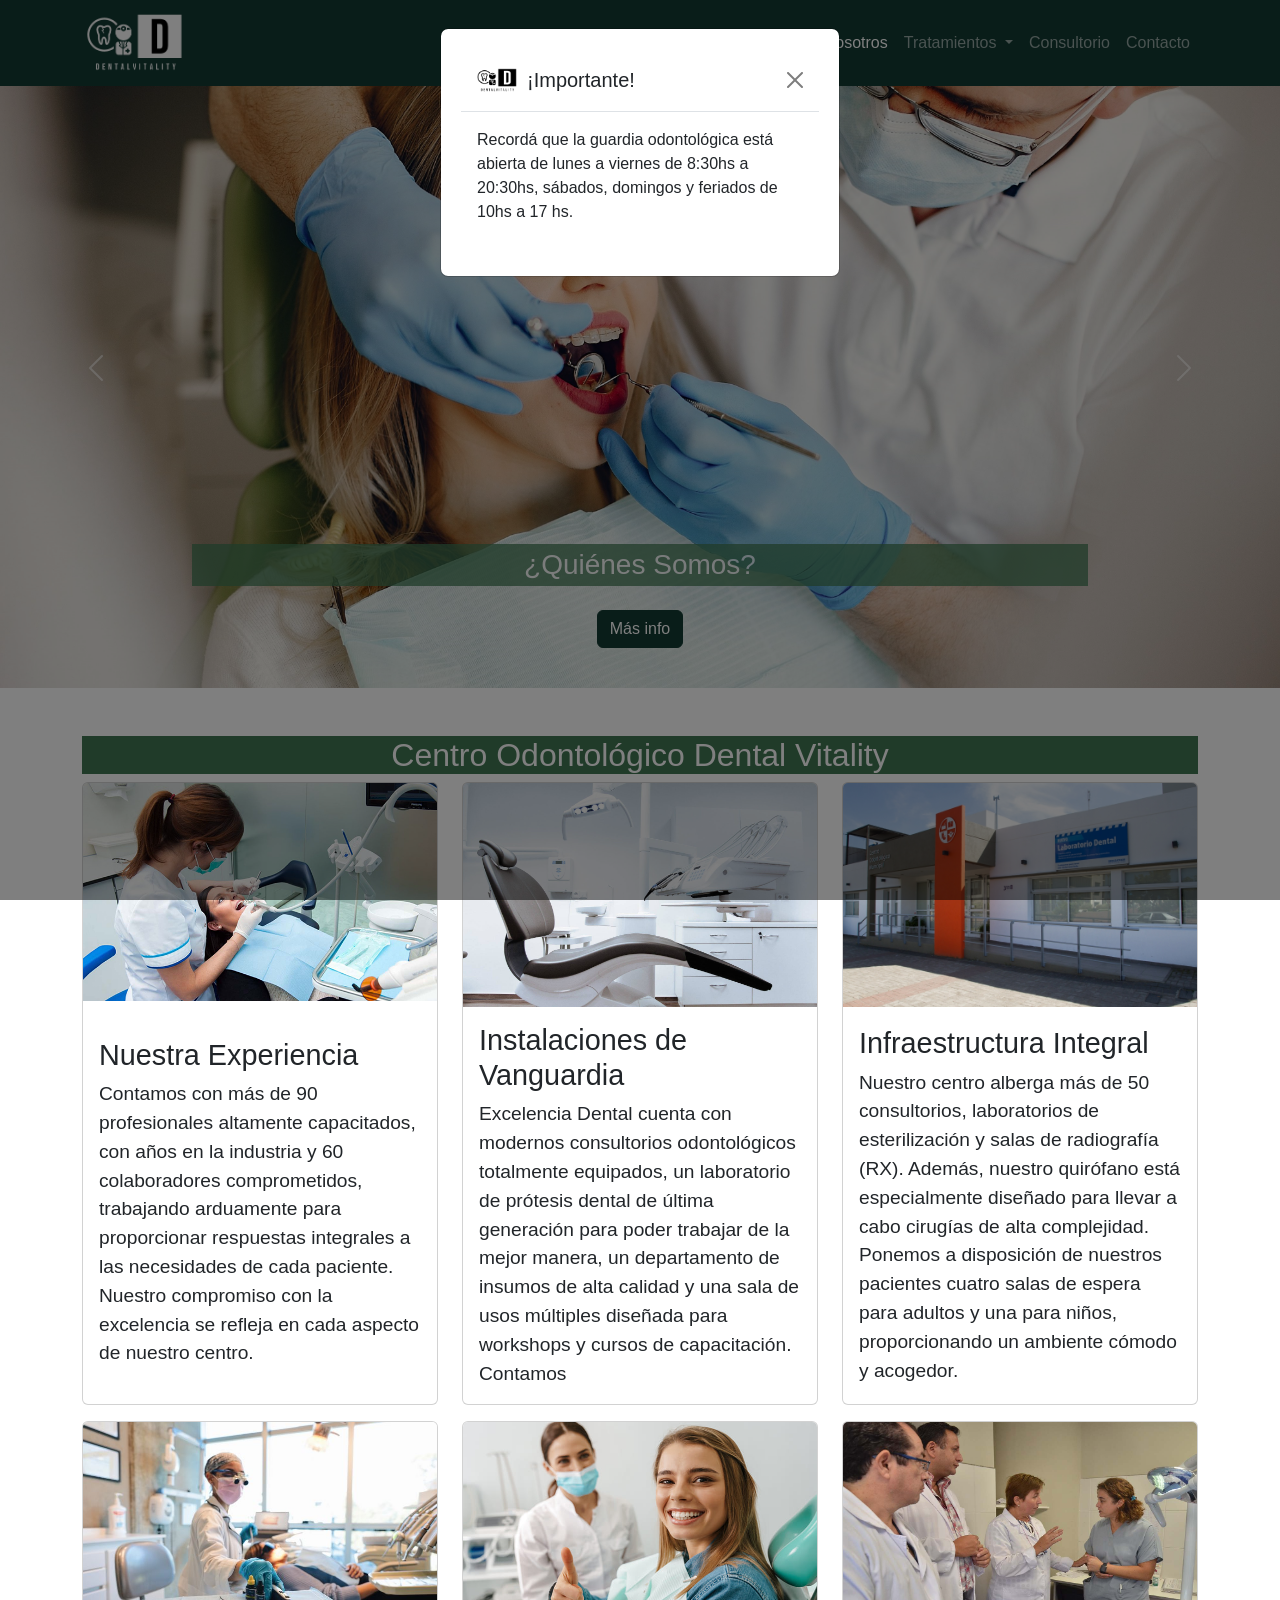
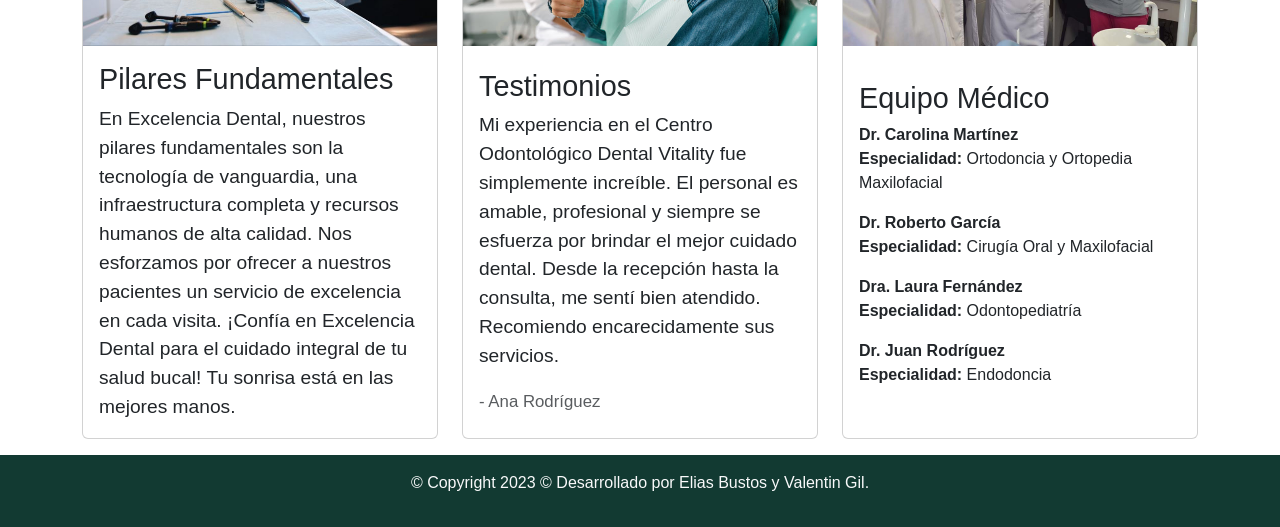
==== pagina-web/index.html @ b571f7b0 "initial commit" ====
<!DOCTYPE html>
<html lang="en">

<head>
    <meta charset="UTF-8">
    <meta name="viewport" content="width=device-width, initial-scale=1.0">
    <title>Mi Página</title>

    <link href="https://cdn.jsdelivr.net/npm/bootstrap@5.3.2/dist/css/bootstrap.min.css" rel="stylesheet"
        integrity="sha384-T3c6CoIi6uLrA9TneNEoa7RxnatzjcDSCmG1MXxSR1GAsXEV/Dwwykc2MPK8M2HN" crossorigin="anonymous">
    <link rel="stylesheet" href="style.css">
    <script src="https://code.jquery.com/jquery-3.6.4.min.js"
        integrity="sha384-Ht7kV3RNCEePdXNhX9qWqLdKXqFSczIc3hx6/W5rUQtiyUTFCMz+5XFLDSqAUxuQ"
        crossorigin="anonymous"></script>
    <script src="https://cdn.jsdelivr.net/npm/@popperjs/core@2.11.8/dist/umd/popper.min.js"
        integrity="sha384-I7E8VVD/ismYTF4hNIPjVp/Zjvgyol6VFvRkX/vR+Vc4jQkC+hVqc2pM8ODewa9r"
        crossorigin="anonymous"></script>
</head>

<body>
    <nav class="navbar navbar-expand-lg navbar-dark navbar-custom fixed-top py-2">
        <div class="container">
            <a href="#" class="navbar-brand" style="font-size: 1.5rem;">
                <img src="Logos/DentalVitality-logos_white.png" alt="Tu logo" class="img-fluid"
                    style="max-height: 60px;">
            </a>
            <button class="navbar-toggler" type="button" data-bs-toggle="collapse" data-bs-target="#navbarS"
                aria-controls="navbarS" aria-expanded="false" aria-label="Toggle navigation">
                <span class="navbar-toggler-icon"></span>
            </button>
            <div class="collapse navbar-collapse" id="navbarS">
                <ul class="navbar-nav ms-auto mb-2 mb-lg-0">
                    <li class="nav-item">
                        <a href="#" class="nav-link active">Nosotros</a>
                    </li>

                    <li class="nav-item dropdown">
                        <a class="nav-link dropdown-toggle" href="#" id="navbarDropdownTratamientos" role="button"
                            data-bs-toggle="dropdown" aria-expanded="false">
                            Tratamientos
                        </a>
                        <ul class="dropdown-menu" aria-labelledby="navbarDropdownTratamientos">
                            <li><a class="dropdown-item" href="tratamiento1.html">Diagnóstico</a></li>
                            <li><a class="dropdown-item" href="tratamiento2.html">Implantes</a></li>
                            <li><a class="dropdown-item" href="tratamiento3.html">Ortodoncia</a></li>
                            <li><a class="dropdown-item" href="tratamiento4.html">Blanqueamiento</a></li>
                            <li><a class="dropdown-item" href="tratamiento5.html">Prótesis</a></li>
                        </ul>
                    </li>

                    <li class="nav-item">
                        <a href="consultorio.html" class="nav-link">Consultorio</a>
                    </li>
                    <li class="nav-item">
                        <a href="contacto.html" class="nav-link">Contacto</a>
                    </li>
                </ul>
            </div>
        </div>
    </nav>
   
    <div class="modal fade" id="alertModal" tabindex="-1" aria-labelledby="alertModalLabel" aria-hidden="true">
        <div class="modal-dialog">
            <div class="modal-content">
                <div class="modal-header">
                    <img src="Logos/DentalVitality-logos_black.png" alt="Tu Logo" class="logo-img">
                    <h5 class="modal-title" id="alertModalLabel">¡Importante!</h5>
                    <button type="button" class="btn-close" data-bs-dismiss="modal" aria-label="Close"></button>
                </div>
                <div class="modal-body">
                    <p>Recordá que la guardia odontológica está abierta de lunes a viernes de 8:30hs a 20:30hs, sábados, domingos y feriados de 10hs a 17 hs.</p>
                </div>
            </div>
        </div>
    </div>
    


    <section id="nosotros" class="mt-5">
        <div id="carouselExample" class="carousel slide" data-bs-ride="carousel">
            <div class="carousel-inner">
                <div class="carousel-item active">
                    <img src="imagenes/img.jpg" class="img-fluid d-block w-100 max-height"  alt="Descripción de la imagen 1">
                    <div class="carousel-caption d-md-block" st>
                        <h3 class="p-1 opacity-75" style="background-color: #417753;">¿Quiénes Somos?</h3>
                        <a href="#" class="btn btn-primary mt-3">Más info</a>
                    </div>
                </div>
                <div class="carousel-item">
                    <img src="imagenes/consultorio.jpg" class="img-fluid d-block w-100 max-height" alt="Descripción de la imagen 2">
                    <div class="carousel-caption d-md-block">
                        <h3 class="p-1 opacity-75" style="background-color: #417753;">Consultorio</h3>
                        <a href="consultorio.html" class="btn btn-primary mt-3">Más info</a>
                    </div>
                </div>
            </div>
            
            <button class="carousel-control-prev" type="button" data-bs-target="#carouselExample" data-bs-slide="prev">
                <span class="carousel-control-prev-icon" aria-hidden="true"></span>
                <span class="visually-hidden">Previous</span>
            </button>
            <button class="carousel-control-next" type="button" data-bs-target="#carouselExample" data-bs-slide="next">
                <span class="carousel-control-next-icon" aria-hidden="true"></span>
                <span class="visually-hidden">Next</span>
            </button>
        </div>
    </section>

    <section id="descripcionEmpresa" class="mt-5">
        <div class="container">
            <h2 class="text-center text-white consultorio-bg">Centro Odontológico Dental Vitality</h2>

            <div class="row">

                
                <div class="col-md-4 mb-3">
                    <div class="card h-100">
                        <img src="imagenes/img1.jpg" class="card-img-top" alt="Imagen Ilustrativa">
                        <div class="card-body d-flex flex-column">
                            <h4 class="card-title">Nuestra Experiencia</h4>
                            <p class="card-text">Contamos con más de 90 profesionales altamente capacitados, con años en la industria y 60
                                colaboradores comprometidos, trabajando arduamente para proporcionar respuestas integrales
                                a las necesidades de cada paciente. Nuestro compromiso con la excelencia se refleja en
                                cada aspecto de nuestro centro.</p>
                        </div>
                    </div>
                </div>

                
                <div class="col-md-4 mb-3">
                    <div class="card h-100">
                        <img src="imagenes/img2.jpg" class="card-img-top" alt="Imagen Ilustrativa">
                        <div class="card-body d-flex flex-column">
                            <h4 class="card-title">Instalaciones de Vanguardia</h4>
                            <p class="card-text">Excelencia Dental cuenta con modernos consultorios odontológicos
                                totalmente equipados, un laboratorio de prótesis dental de última generación para poder trabajar de la mejor manera, un
                                departamento de insumos de alta calidad y una sala de usos múltiples diseñada para workshops y cursos de
                                capacitación. Contamos</p>
                        </div>
                    </div>
                </div>

                
                <div class="col-md-4 mb-3">
                    <div class="card h-100">
                        <img src="imagenes/infra.jpg" class="card-img-top" alt="Imagen Ilustrativa">
                        <div class="card-body d-flex flex-column">
                            <h4 class="card-title">Infraestructura Integral</h4>
                            <p class="card-text">Nuestro centro alberga más de 50 consultorios, laboratorios de
                                esterilización y salas de radiografía (RX). Además, nuestro quirófano está especialmente
                                diseñado para llevar a cabo cirugías de alta complejidad. Ponemos a disposición de
                                nuestros pacientes cuatro salas de espera para adultos y una para niños, proporcionando
                                un ambiente cómodo y acogedor.</p>
                        </div>
                    </div>
                </div>

                
                <div class="col-md-4 mb-3">
                    <div class="card h-100">
                        <img src="imagenes/pilar.jpg" class="card-img-top" alt="Imagen Ilustrativa">
                        <div class="card-body d-flex flex-column">
                            <h4 class="card-title">Pilares Fundamentales</h4>
                            <p class="card-text">En Excelencia Dental, nuestros pilares fundamentales son la tecnología
                                de vanguardia, una infraestructura completa y recursos humanos de alta calidad. Nos
                                esforzamos por ofrecer a nuestros pacientes un servicio de excelencia en cada visita.
                                ¡Confía en Excelencia Dental para el cuidado integral de tu salud bucal! Tu sonrisa está
                                en las mejores manos.</p>
                        </div>
                    </div>
                </div>

                <div class="col-md-4 mb-3">
                    <div class="card h-100 destacado">
                        <img src="imagenes/paciente.jpg" class="card-img-top" alt="Imagen Ilustrativa">
                        <div class="card-body d-flex flex-column">
                            <h4 class="card-title">Testimonios</h4>
                            <p class="card-text">Mi experiencia en el Centro Odontológico Dental Vitality fue simplemente
                                increíble. El personal es amable, profesional y siempre se esfuerza por brindar el mejor
                                cuidado dental. Desde la recepción hasta la consulta, me sentí bien atendido. Recomiendo
                                encarecidamente sus servicios.</p>
                            <p class="card-text"><small class="text-muted">- Ana Rodríguez</small></p>
                        </div>
                    </div>
                </div>

                <div class="col-md-4 mb-3">
                    <div class="card h-100">
                        <img src="imagenes/medicos.jpg" class="card-img-top" alt="Imagen Ilustrativa">
                        <div class="card-body d-flex flex-column">
                            <h4 class="card-title">Equipo Médico</h4>
                            <ul class="list-unstyled">
                                <li><strong>Dr. Carolina Martínez</strong></li>
                                <li><strong>Especialidad:</strong> Ortodoncia y Ortopedia Maxilofacial</li>
                            </ul>
                
                            <ul class="list-unstyled">
                                <li><strong>Dr. Roberto García</strong></li>
                                <li><strong>Especialidad:</strong> Cirugía Oral y Maxilofacial</li>
                            </ul>
                
                            <ul class="list-unstyled">
                                <li><strong>Dra. Laura Fernández</strong></li>
                                <li><strong>Especialidad:</strong> Odontopediatría</li>
                            </ul>
                
                            <ul class="list-unstyled">
                                <li><strong>Dr. Juan Rodríguez</strong></li>
                                <li><strong>Especialidad:</strong> Endodoncia</li>
                            </ul>
                        </div>
                    </div>
                </div>
            </div>
        </div>
        
    </section>
    
    <footer class="text-light py-3 footer-custom">
        <div class="container text-center">
            <p>&copy; Copyright 2023 © Desarrollado por Elias Bustos y Valentin Gil.</p>
        </div>
    </footer>

    <script src="https://cdn.jsdelivr.net/npm/bootstrap@5.3.2/dist/js/bootstrap.min.js"
        integrity="sha384-BBtl+eGJRgqQAUMxJ7pMwbEyER4l1g+O15P+16Ep7Q9Q+zqX6gSbd85u4mG4QzX+"
        crossorigin="anonymous"></script>

    <script src="script.js"></script>
</body>

</html>
---- pagina-web/style.css ----
body {
    font-family: 'arial'; 
}
.btn-primary {
    background-color: #123a32;
    border-color: #123a32;
 }

 .navbar-custom {
    background-color: #123a32;
    color: #fff;
}


.footer-custom {
    background-color: #123a32;
    color: #fff; 
}

.img-logo {
    max-height: 450px;
}

.card-img {
    max-height: 90em;
    max-width: 90em;
}

.card-img-top {
    min-height: 100;
    height: 14em;
}

.logo-icono {
    margin-right: 10px; 
    width: 30px;
    height: 30px;
}

.bg-green {
    background-color: #417753; 

}

#formulario-container {
    background-image: url('imagenes/borrosa.jpg'); 
    background-size: cover; 
    background-position: center;
    background-repeat: no-repeat; 
    min-height: 500px;
}
.formulario-recuadro {
    background-color: rgba(255, 255, 255, 0.8); 
    border-radius: 10px; 
    max-width: 600px;
    margin: 0 auto;
}

.consultorio-bg{
    background-color: #417753;
}

.trata-bg{
    background-color: #81ab70;
}

.puzzle-piece {
    max-width: 500px;
    height: auto; 
}

.image-container {
    overflow: hidden;
    position: relative;
}

.image-container img {
    transition: transform 0.3s ease-in-out;
}

.image-container:hover img {
    transform: scale(1.1);
}

.card-body {
    display: flex;
    flex-direction: column;
    justify-content: center;
    height: 100%;
}

.card-title {
    font-size: 1.8rem;
}

.card-text {
    font-size: 1.2rem;
}

#alertModal .modal-dialog {
    max-width: 400px;
}

#alertModal .modal-content {
    padding: 20px;
}
.navbar-nav li .dropdown-item:active{

    background-color: #81ab70;
    
    }
.logo-img {
    width: 40px; 
    height: auto; 
    margin-right: 10px; 
}

.btn-primary:hover {
    background-color: #81ab70;
    border-color: #81ab70;
}
.contacto a {
    color: grey;
}
.contacto :hover {
    background-color: #81ab70;
    color: white;
}

@media screen and (max-width: 737px) {
   .max-height {
      max-height: 200px;
    }
    h3{
        font-size: 18px;
    }
  }
  
 @media screen and (min-width:737px){
   .max-height {
    max-height: 750px;
   } 
 }
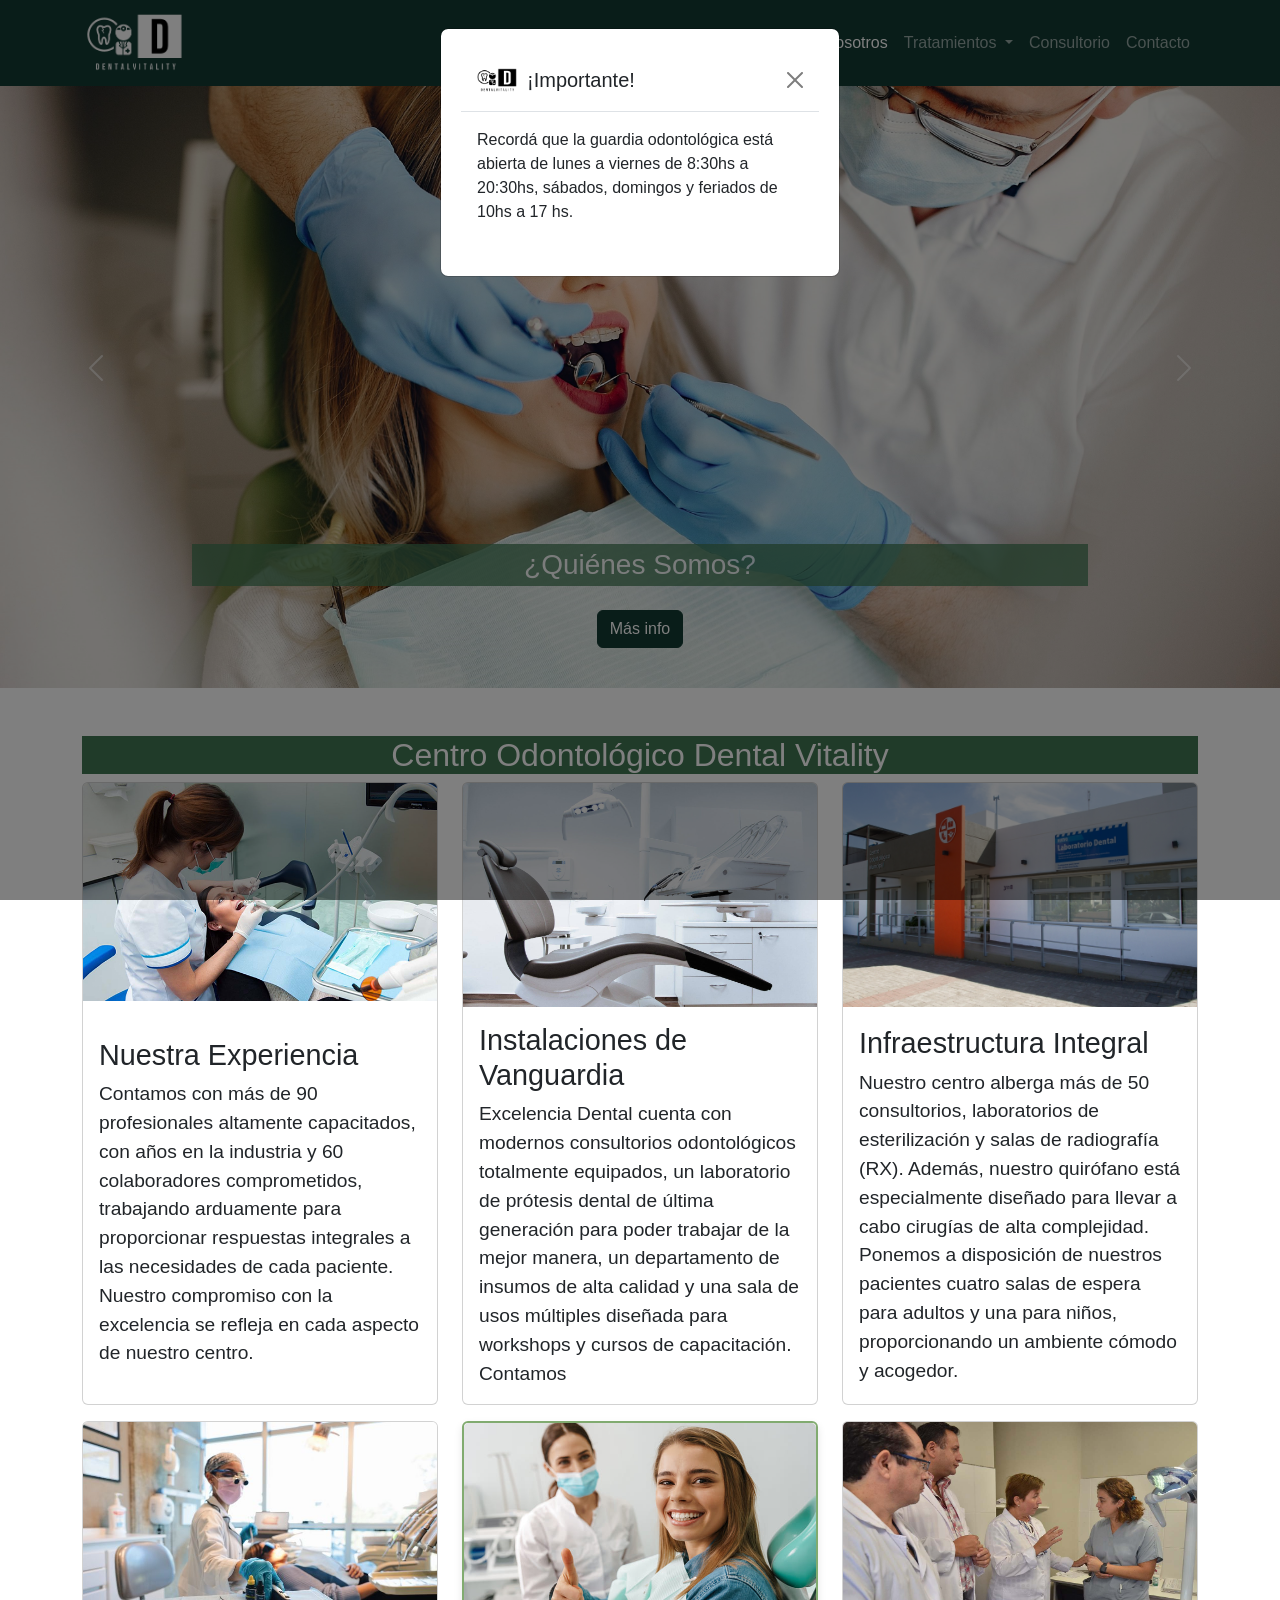
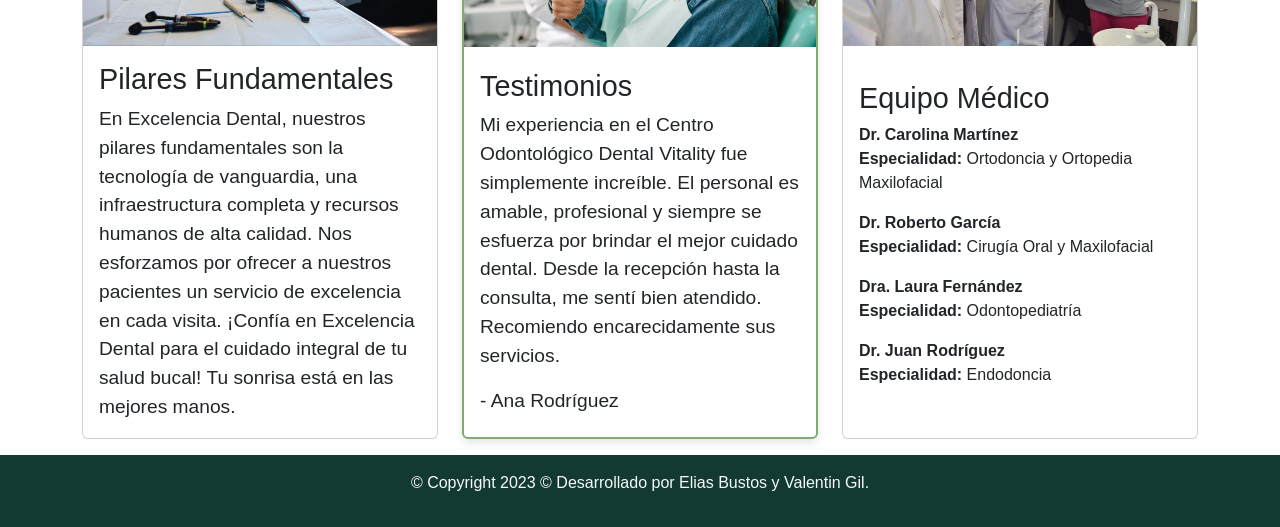
==== commit 9b324771: "initial commit" ====
--- a/pagina-web/index.html
+++ b/pagina-web/index.html
@@ -179,7 +179,7 @@
                                 increíble. El personal es amable, profesional y siempre se esfuerza por brindar el mejor
                                 cuidado dental. Desde la recepción hasta la consulta, me sentí bien atendido. Recomiendo
                                 encarecidamente sus servicios.</p>
-                            <p class="card-text"><small class="text-muted">- Ana Rodríguez</small></p>
+                            <p class="card-text">- Ana Rodríguez</style=></p>
                         </div>
                     </div>
                 </div>
--- a/pagina-web/style.css
+++ b/pagina-web/style.css
@@ -49,6 +49,7 @@
     background-repeat: no-repeat; 
     min-height: 500px;
 }
+
 .formulario-recuadro {
     background-color: rgba(255, 255, 255, 0.8); 
     border-radius: 10px; 
@@ -109,6 +110,7 @@
     background-color: #81ab70;
     
     }
+
 .logo-img {
     width: 40px; 
     height: auto; 
@@ -120,8 +122,9 @@
     border-color: #81ab70;
 }
 .contacto a {
-    color: grey;
+    color: rgb(0, 0, 0);
 }
+
 .contacto :hover {
     background-color: #81ab70;
     color: white;
@@ -141,3 +144,42 @@
     max-height: 750px;
    } 
  } 
+
+.destacado {
+    border: 2px solid #81AB70; 
+    box-shadow: 0 4px 8px rgba(0, 0, 0, 0.1);
+    transition: transform 0.3s ease-in-out; 
+}
+
+.destacado:hover {
+    transform: scale(1.05); 
+}
+
+#contacto {
+    padding: 50px 0;
+    color:#fff;
+    background-position: center;
+    background-size: cover;
+    background-image: url('imagenes/fondo.jpg');
+}
+
+.map-container {
+    position: relative;
+    overflow: hidden;
+    padding-bottom: 75%; 
+}
+
+.map-container img {
+    position: absolute;
+    top: 0;
+    left: 0;
+    width: 100%;
+    height: 100%;
+    object-fit: cover; 
+}
+.cambio-color{
+    color: #123a32;
+    font-family: 'Lucida Sans', 'Lucida Sans Regular', 'Lucida Grande', 'Lucida Sans Unicode', Geneva, Verdana, sans-serif;
+    font-weight: bold;
+}
+
